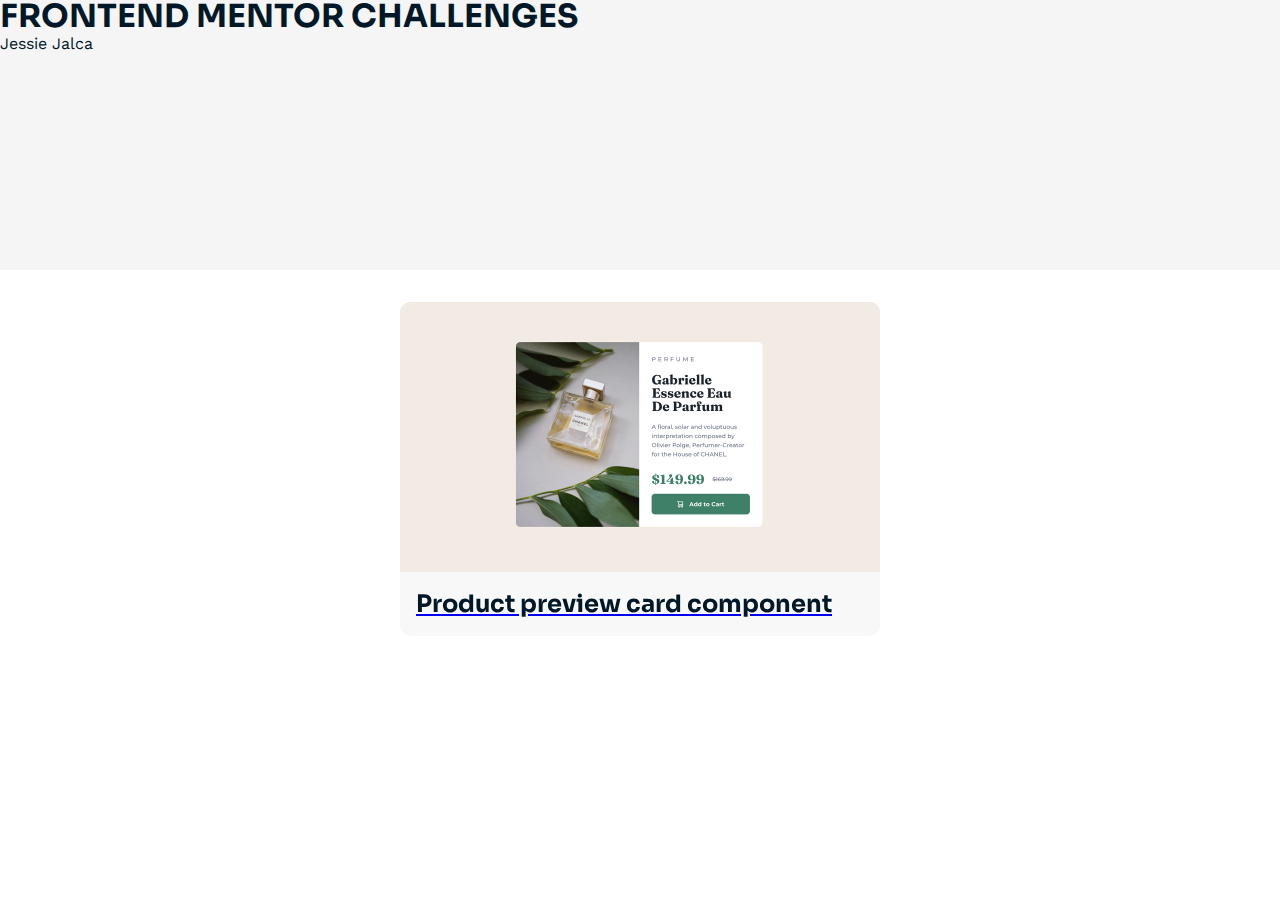
==== index.html @ 8974e65d "Begin styling header" ====
<!DOCTYPE html>
<html lang="en">
  <head>
    <!-- Display info -->
    <meta charset="UTF-8" />
    <meta http-equiv="X-UA-Compatible" content="IE=edge" />
    <meta name="viewport" content="width=device-width, initial-scale=1.0" />
    <!-- Load font families -->
    <link rel="preconnect" href="https://fonts.googleapis.com" />
    <link rel="preconnect" href="https://fonts.gstatic.com" crossorigin />
    <!-- Link stylesheets -->
    <link
      href="https://fonts.googleapis.com/css2?family=Sora:wght@800&family=Work+Sans:wght@400;700&display=swap"
      rel="stylesheet"
    />
    <link rel="stylesheet" href="styles/main.css" />
    <title>Frontend Mentor Challenges</title>
  </head>
  <body>
    <header>
      <h1>Frontend Mentor Challenges</h1>
      <p class="subhead">Jessie Jalca</p>
    </header>
    <article class="solutions-grid">
      <a
        class="solution-card"
        href="challenges/product-preview-card-component-main/index.html"
      >
        <img
          src="images/product-preview-card-component.jpg"
          alt="Product preview card component solution"
        />
        <section>
          <h2>Product preview card component</h2>
        </section>
      </a>
    </article>
  </body>
</html>
---- styles/main.css ----
/*
  Josh's Custom CSS Reset
  https://www.joshwcomeau.com/css/custom-css-reset/
*/
*,
*::before,
*::after {
  box-sizing: border-box;
}

* {
  margin: 0;
  line-height: calc(1em + 0.5rem);
}

html,
body {
  height: 100%;
}

body {
  -webkit-font-smoothing: antialiased;
}

img,
picture,
video,
canvas,
svg {
  display: block;
  max-width: 100%;
}

input,
button,
textarea,
select {
  font: inherit;
}

p,
h1,
h2,
h3,
h4,
h5,
h6 {
  overflow-wrap: break-word;
}

#root,
#__next {
  isolation: isolate;
}

body {
  font-family: "Work Sans", Arial, Helvetica, sans-serif;
  font-size: 100%;
  color: #011828;
}

h1,
h2,
h3 {
  font-family: "Sora", Arial, Helvetica, sans-serif;
  font-weight: 700;
  color: #011828;
}

h1 {
  text-transform: uppercase;
  line-height: 1em;
}

header {
  min-height: 30vh;
  background-color: #f5f5f5;
}

.solutions-grid {
  display: grid;
  padding: 2em;
}

.solution-card {
  margin: auto;
  max-width: 30rem;
  background-color: rgba(245, 245, 245, 0.75);
  backdrop-filter: blur(5px);
  border-radius: 10px;
  overflow: hidden;
}
.solution-card section {
  padding: 1em;
}

/*# sourceMappingURL=main.css.map */
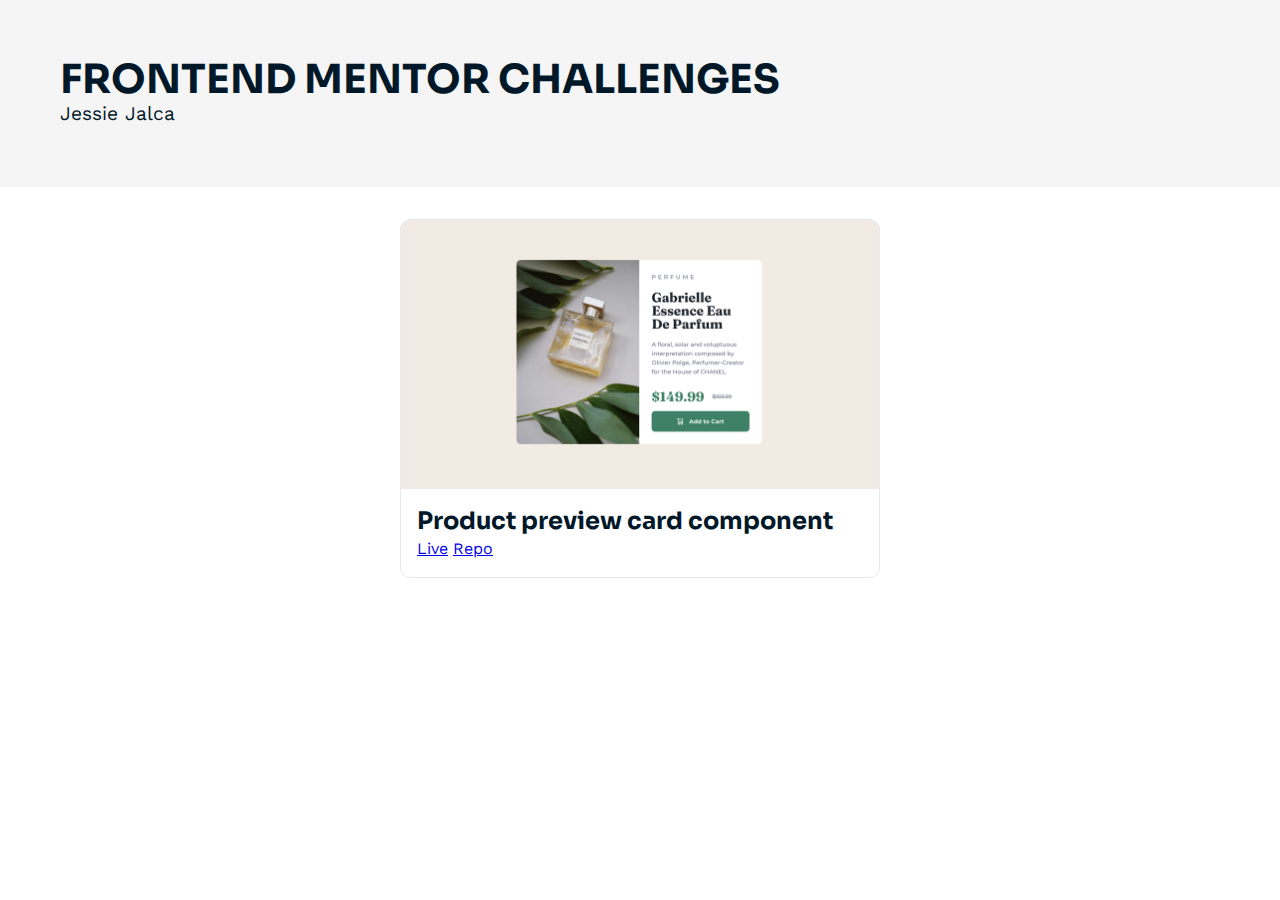
==== commit 96976c48: "Add <main> tag & adjust grid and components for better semantics, add Live & Repo links" ====
--- a/index.html
+++ b/index.html
@@ -17,23 +17,31 @@
     <title>Frontend Mentor Challenges</title>
   </head>
   <body>
-    <header>
-      <h1>Frontend Mentor Challenges</h1>
-      <p class="subhead">Jessie Jalca</p>
-    </header>
-    <article class="solutions-grid">
-      <a
-        class="solution-card"
-        href="challenges/product-preview-card-component-main/index.html"
-      >
-        <img
-          src="images/product-preview-card-component.jpg"
-          alt="Product preview card component solution"
-        />
-        <section>
-          <h2>Product preview card component</h2>
-        </section>
-      </a>
-    </article>
+    <main>
+      <header>
+        <h1>Frontend Mentor Challenges</h1>
+        <p class="subhead">Jessie Jalca</p>
+      </header>
+      <div class="solutions-grid">
+        <article class="solution-card">
+          <a href="challenges/product-preview-card-component-main/index.html">
+            <img
+              src="images/product-preview-card-component.jpg"
+              alt="Product preview card component solution"
+            />
+          </a>
+          <div>
+            <h2>Product preview card component</h2>
+            <a href="challenges/product-preview-card-component-main/index.html"
+              >Live</a
+            >
+            <a
+              href="https://github.com/jessiejalca/frontend-mentor-challenges/tree/main/challenges/product-preview-card-component-main"
+              >Repo</a
+            >
+          </div>
+        </article>
+      </div>
+    </main>
   </body>
 </html>
--- a/styles/main.css
+++ b/styles/main.css
@@ -68,13 +68,23 @@
 }
 
 h1 {
+  font-size: 2.5em;
   text-transform: uppercase;
   line-height: 1em;
 }
 
+p {
+  font-size: 1.2em;
+}
+
 header {
-  min-height: 30vh;
   background-color: #f5f5f5;
+  padding: 60px;
+}
+@media screen and (max-width: 600px) {
+  header {
+    padding: 35px;
+  }
 }
 
 .solutions-grid {
@@ -85,13 +95,15 @@
 .solution-card {
   margin: auto;
   max-width: 30rem;
-  background-color: rgba(245, 245, 245, 0.75);
-  backdrop-filter: blur(5px);
+  border: 1px solid #e8e8e8;
   border-radius: 10px;
   overflow: hidden;
 }
-.solution-card section {
+.solution-card div {
   padding: 1em;
+}
+.solution-card:hover {
+  box-shadow: 0 0 8px #e8e8e8;
 }
 
 /*# sourceMappingURL=main.css.map */
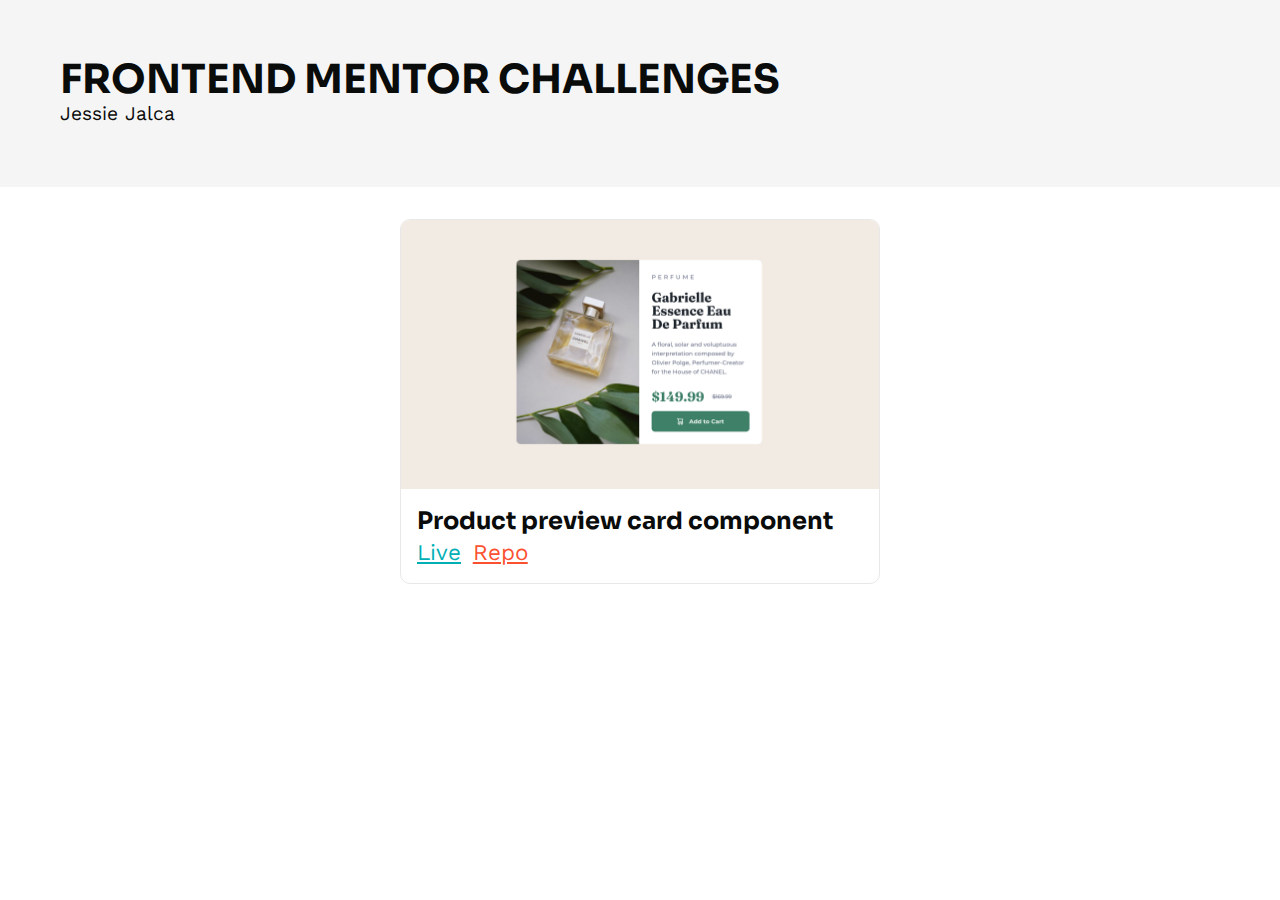
==== commit 99fcdd6d: "Update colors, add custom-links mixin, style card links" ====
--- a/index.html
+++ b/index.html
@@ -32,10 +32,13 @@
           </a>
           <div>
             <h2>Product preview card component</h2>
-            <a href="challenges/product-preview-card-component-main/index.html"
+            <a
+              class="live"
+              href="challenges/product-preview-card-component-main/index.html"
               >Live</a
             >
             <a
+              class="repo"
               href="https://github.com/jessiejalca/frontend-mentor-challenges/tree/main/challenges/product-preview-card-component-main"
               >Repo</a
             >
--- a/styles/main.css
+++ b/styles/main.css
@@ -56,7 +56,7 @@
 body {
   font-family: "Work Sans", Arial, Helvetica, sans-serif;
   font-size: 100%;
-  color: #011828;
+  color: #0a0b0b;
 }
 
 h1,
@@ -64,7 +64,7 @@
 h3 {
   font-family: "Sora", Arial, Helvetica, sans-serif;
   font-weight: 700;
-  color: #011828;
+  color: #0a0b0b;
 }
 
 h1 {
@@ -102,6 +102,22 @@
 .solution-card div {
   padding: 1em;
 }
+.solution-card div a {
+  font-size: 1.4em;
+  margin-right: 0.3em;
+}
+.solution-card div a.live {
+  color: #00afb5;
+}
+.solution-card div a.live:hover {
+  background-color: rgba(0, 175, 181, 0.1);
+}
+.solution-card div a.repo {
+  color: #fc5130;
+}
+.solution-card div a.repo:hover {
+  background-color: rgba(252, 81, 48, 0.1);
+}
 .solution-card:hover {
   box-shadow: 0 0 8px #e8e8e8;
 }
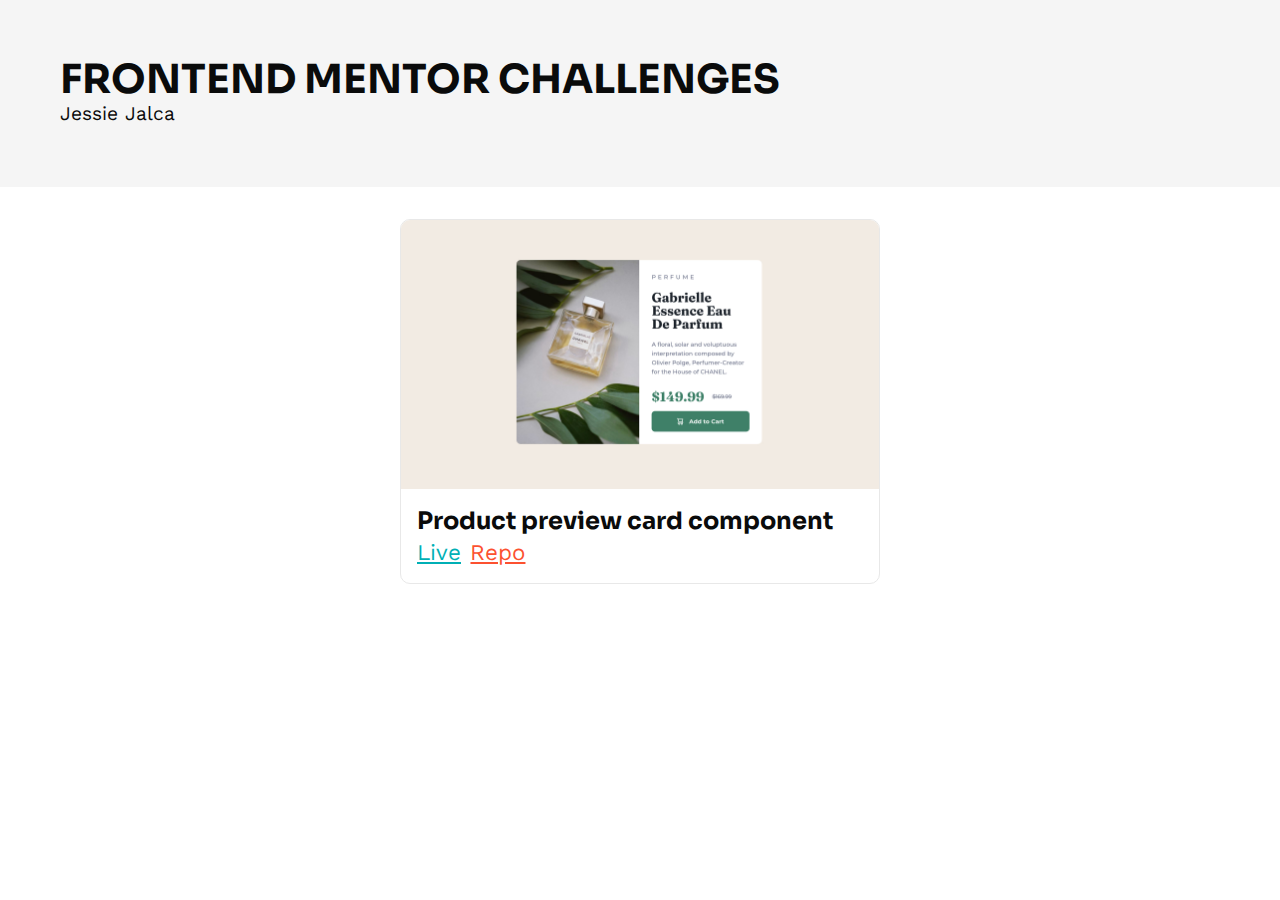
==== commit d3980311: "Add smooth zoom transition on hover - card image, remove drop shadow on hover - card" ====
--- a/index.html
+++ b/index.html
@@ -24,13 +24,15 @@
       </header>
       <div class="solutions-grid">
         <article class="solution-card">
-          <a href="challenges/product-preview-card-component-main/index.html">
-            <img
-              src="images/product-preview-card-component.jpg"
-              alt="Product preview card component solution"
-            />
-          </a>
-          <div>
+          <div class="card-image">
+            <a href="challenges/product-preview-card-component-main/index.html">
+              <img
+                src="images/product-preview-card-component.jpg"
+                alt="Product preview card component solution"
+              />
+            </a>
+          </div>
+          <div class="card-text">
             <h2>Product preview card component</h2>
             <a
               class="live"
--- a/styles/main.css
+++ b/styles/main.css
@@ -99,27 +99,33 @@
   border-radius: 10px;
   overflow: hidden;
 }
-.solution-card div {
+.solution-card .card-text {
   padding: 1em;
 }
-.solution-card div a {
+.solution-card .card-text a {
   font-size: 1.4em;
-  margin-right: 0.3em;
+  margin-right: 0.2em;
 }
-.solution-card div a.live {
+.solution-card .card-text a.live {
   color: #00afb5;
 }
-.solution-card div a.live:hover {
+.solution-card .card-text a.live:hover {
   background-color: rgba(0, 175, 181, 0.1);
 }
-.solution-card div a.repo {
+.solution-card .card-text a.repo {
   color: #fc5130;
 }
-.solution-card div a.repo:hover {
+.solution-card .card-text a.repo:hover {
   background-color: rgba(252, 81, 48, 0.1);
 }
-.solution-card:hover {
-  box-shadow: 0 0 8px #e8e8e8;
+.solution-card .card-image {
+  overflow: hidden;
+}
+.solution-card .card-image img {
+  transition: all 0.4s ease-in-out;
+}
+.solution-card .card-image img:hover {
+  transform: scale(1.2);
 }
 
 /*# sourceMappingURL=main.css.map */
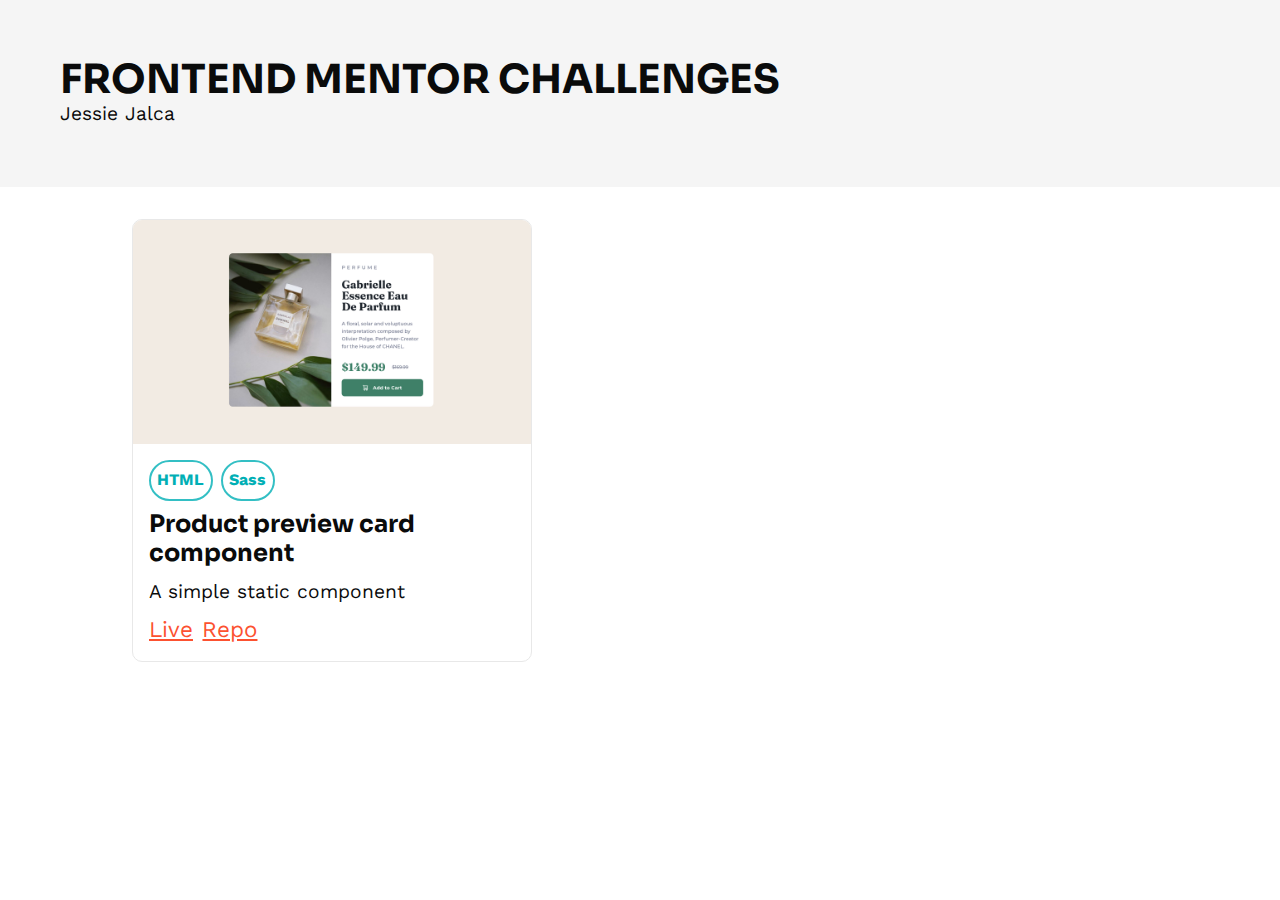
==== commit b488216e: "Add 'used tool' tags to solution cards" ====
--- a/index.html
+++ b/index.html
@@ -25,7 +25,10 @@
       <div class="solutions-grid">
         <article class="solution-card">
           <div class="card-image">
-            <a href="challenges/product-preview-card-component-main/index.html">
+            <a
+              href="challenges/product-preview-card-component-main/index.html"
+              target="_blank"
+            >
               <img
                 src="images/product-preview-card-component.jpg"
                 alt="Product preview card component solution"
@@ -33,17 +36,26 @@
             </a>
           </div>
           <div class="card-text">
+            <ul class="tags">
+              <li>HTML</li>
+              <li>Sass</li>
+            </ul>
             <h2>Product preview card component</h2>
-            <a
-              class="live"
-              href="challenges/product-preview-card-component-main/index.html"
-              >Live</a
-            >
-            <a
-              class="repo"
-              href="https://github.com/jessiejalca/frontend-mentor-challenges/tree/main/challenges/product-preview-card-component-main"
-              >Repo</a
-            >
+            <p>A simple static component</p>
+            <div class="links">
+              <a
+                class="live"
+                href="challenges/product-preview-card-component-main/index.html"
+                target="_blank"
+                >Live</a
+              >
+              <a
+                class="repo"
+                href="https://github.com/jessiejalca/frontend-mentor-challenges/tree/main/challenges/product-preview-card-component-main"
+                target="_blank"
+                >Repo</a
+              >
+            </div>
           </div>
         </article>
       </div>
--- a/styles/main.css
+++ b/styles/main.css
@@ -65,6 +65,7 @@
   font-family: "Sora", Arial, Helvetica, sans-serif;
   font-weight: 700;
   color: #0a0b0b;
+  line-height: 1.2em;
 }
 
 h1 {
@@ -88,34 +89,54 @@
 }
 
 .solutions-grid {
+  padding: 2em;
   display: grid;
-  padding: 2em;
+  gap: 1em;
+}
+@media screen and (min-width: 830px) {
+  .solutions-grid {
+    grid-template-columns: repeat(2, 1fr);
+  }
+}
+@media screen and (min-width: 1320px) {
+  .solutions-grid {
+    grid-template-columns: repeat(3, 1fr);
+  }
 }
 
 .solution-card {
   margin: auto;
-  max-width: 30rem;
+  max-width: 25rem;
   border: 1px solid #e8e8e8;
   border-radius: 10px;
   overflow: hidden;
 }
 .solution-card .card-text {
   padding: 1em;
+  display: grid;
+  gap: 0.6em;
+}
+.solution-card .card-text .tags {
+  display: flex;
+  list-style: none;
+  padding: 0;
+}
+.solution-card .card-text .tags li {
+  padding: 0.4em;
+  margin-right: 0.5em;
+  border: 2px solid rgba(0, 175, 181, 0.8);
+  border-radius: 5em;
+  font-weight: 700;
+  color: #00afb5;
 }
 .solution-card .card-text a {
   font-size: 1.4em;
   margin-right: 0.2em;
 }
-.solution-card .card-text a.live {
-  color: #00afb5;
-}
-.solution-card .card-text a.live:hover {
-  background-color: rgba(0, 175, 181, 0.1);
-}
-.solution-card .card-text a.repo {
+.solution-card .card-text a.live, .solution-card .card-text a.repo {
   color: #fc5130;
 }
-.solution-card .card-text a.repo:hover {
+.solution-card .card-text a.live:hover, .solution-card .card-text a.repo:hover {
   background-color: rgba(252, 81, 48, 0.1);
 }
 .solution-card .card-image {
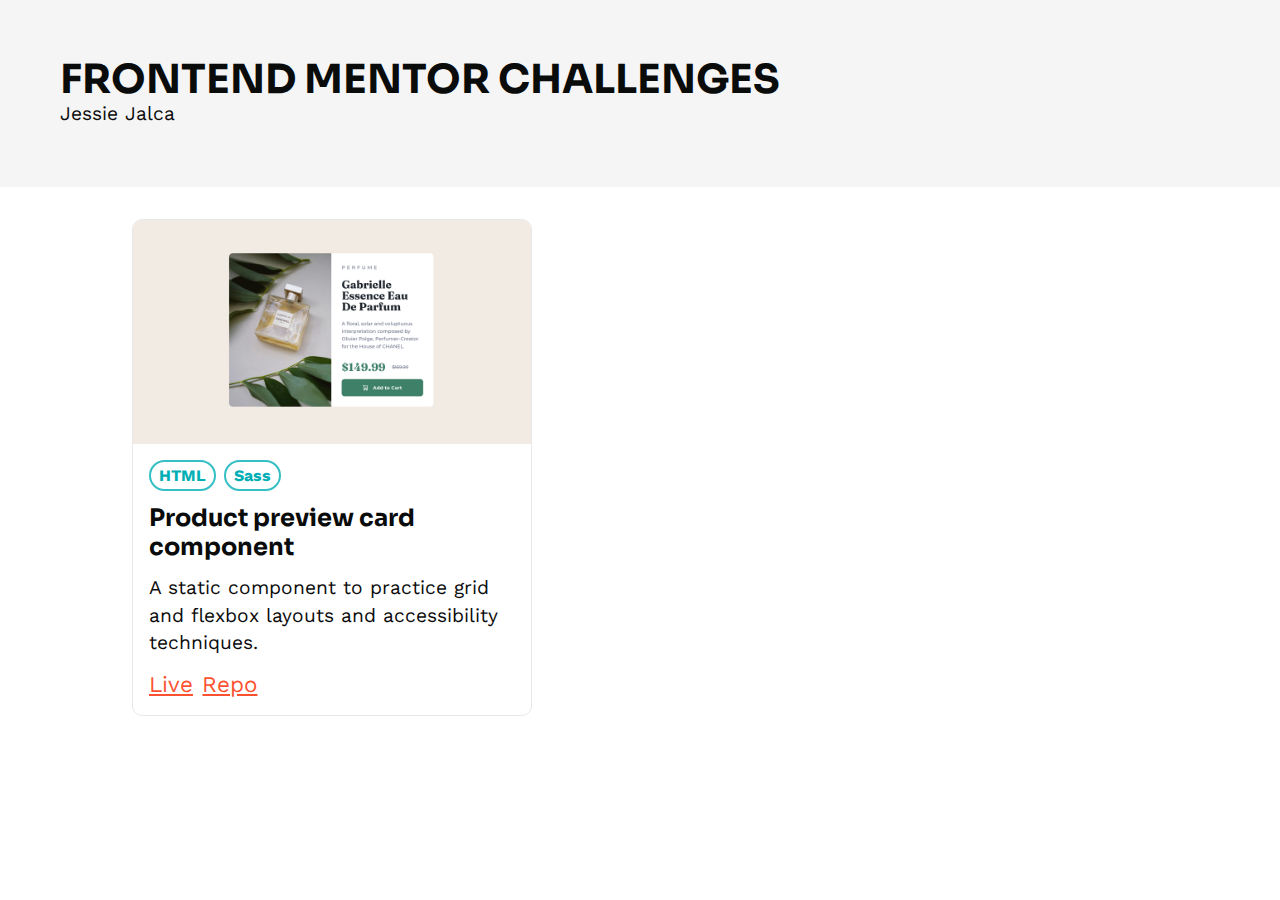
==== commit 1b04d4e7: "Update product preview card component description for accuracy" ====
--- a/index.html
+++ b/index.html
@@ -41,7 +41,10 @@
               <li>Sass</li>
             </ul>
             <h2>Product preview card component</h2>
-            <p>A simple static component</p>
+            <p>
+              A static component to practice grid and flexbox layouts and
+              accessibility techniques.
+            </p>
             <div class="links">
               <a
                 class="live"
--- a/styles/main.css
+++ b/styles/main.css
@@ -114,7 +114,7 @@
 .solution-card .card-text {
   padding: 1em;
   display: grid;
-  gap: 0.6em;
+  gap: 0.8em;
 }
 .solution-card .card-text .tags {
   display: flex;
@@ -122,7 +122,7 @@
   padding: 0;
 }
 .solution-card .card-text .tags li {
-  padding: 0.4em;
+  padding: 0.1em 0.5em;
   margin-right: 0.5em;
   border: 2px solid rgba(0, 175, 181, 0.8);
   border-radius: 5em;
@@ -147,6 +147,4 @@
 }
 .solution-card .card-image img:hover {
   transform: scale(1.2);
-}
-
-/*# sourceMappingURL=main.css.map */
+}/*# sourceMappingURL=main.css.map */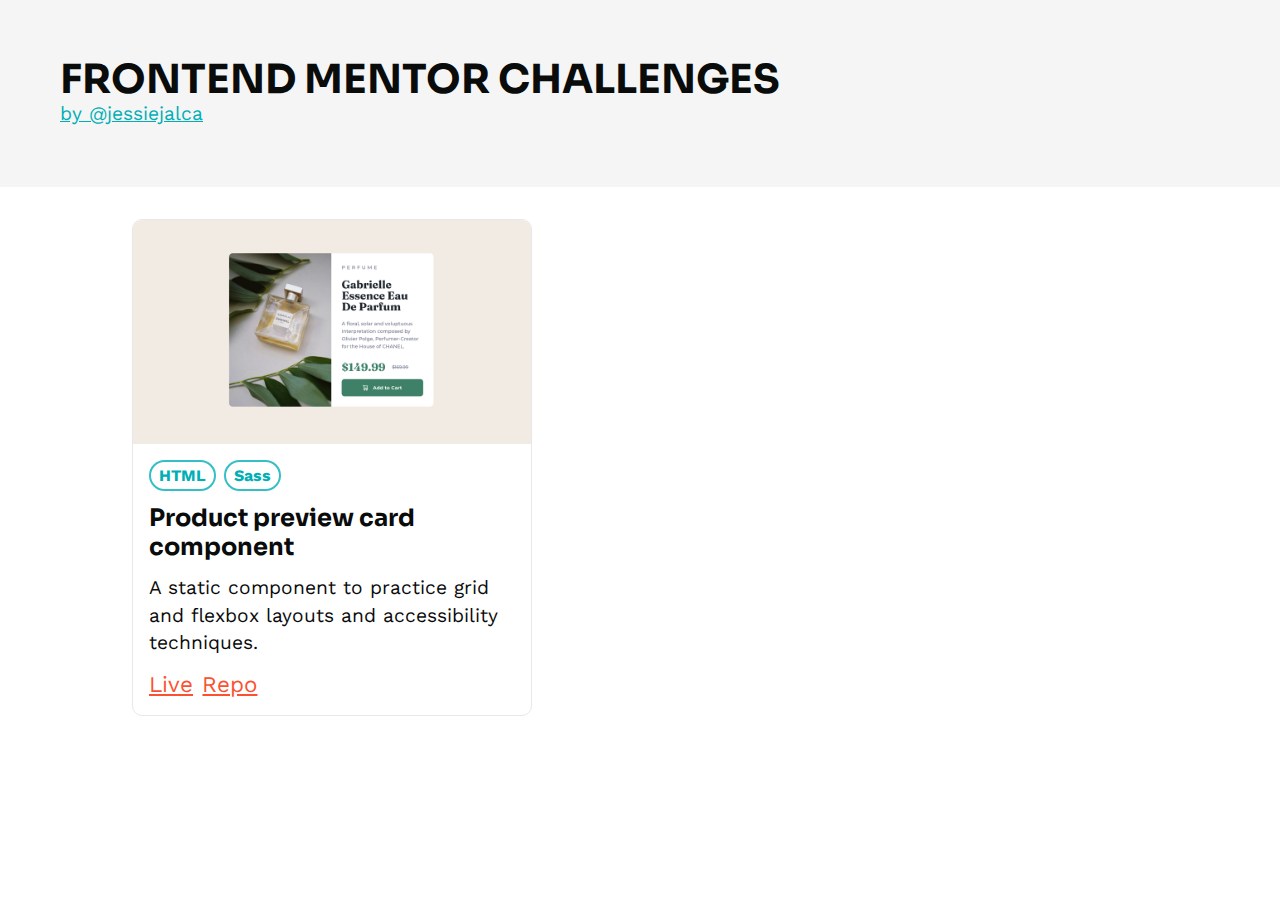
==== commit 6ef41e7b: "Update attribution in header" ====
--- a/index.html
+++ b/index.html
@@ -20,7 +20,11 @@
     <main>
       <header>
         <h1>Frontend Mentor Challenges</h1>
-        <p class="subhead">Jessie Jalca</p>
+        <p class="subhead">
+          <a href="https://github.com/jessiejalca" target="_blank"
+            >by @jessiejalca</a
+          >
+        </p>
       </header>
       <div class="solutions-grid">
         <article class="solution-card">
--- a/styles/main.css
+++ b/styles/main.css
@@ -78,6 +78,13 @@
   font-size: 1.2em;
 }
 
+a {
+  color: #00afb5;
+}
+a:hover {
+  background-color: rgba(0, 175, 181, 0.1);
+}
+
 header {
   background-color: #f5f5f5;
   padding: 60px;
@@ -147,4 +154,6 @@
 }
 .solution-card .card-image img:hover {
   transform: scale(1.2);
-}/*# sourceMappingURL=main.css.map */+}
+
+/*# sourceMappingURL=main.css.map */
